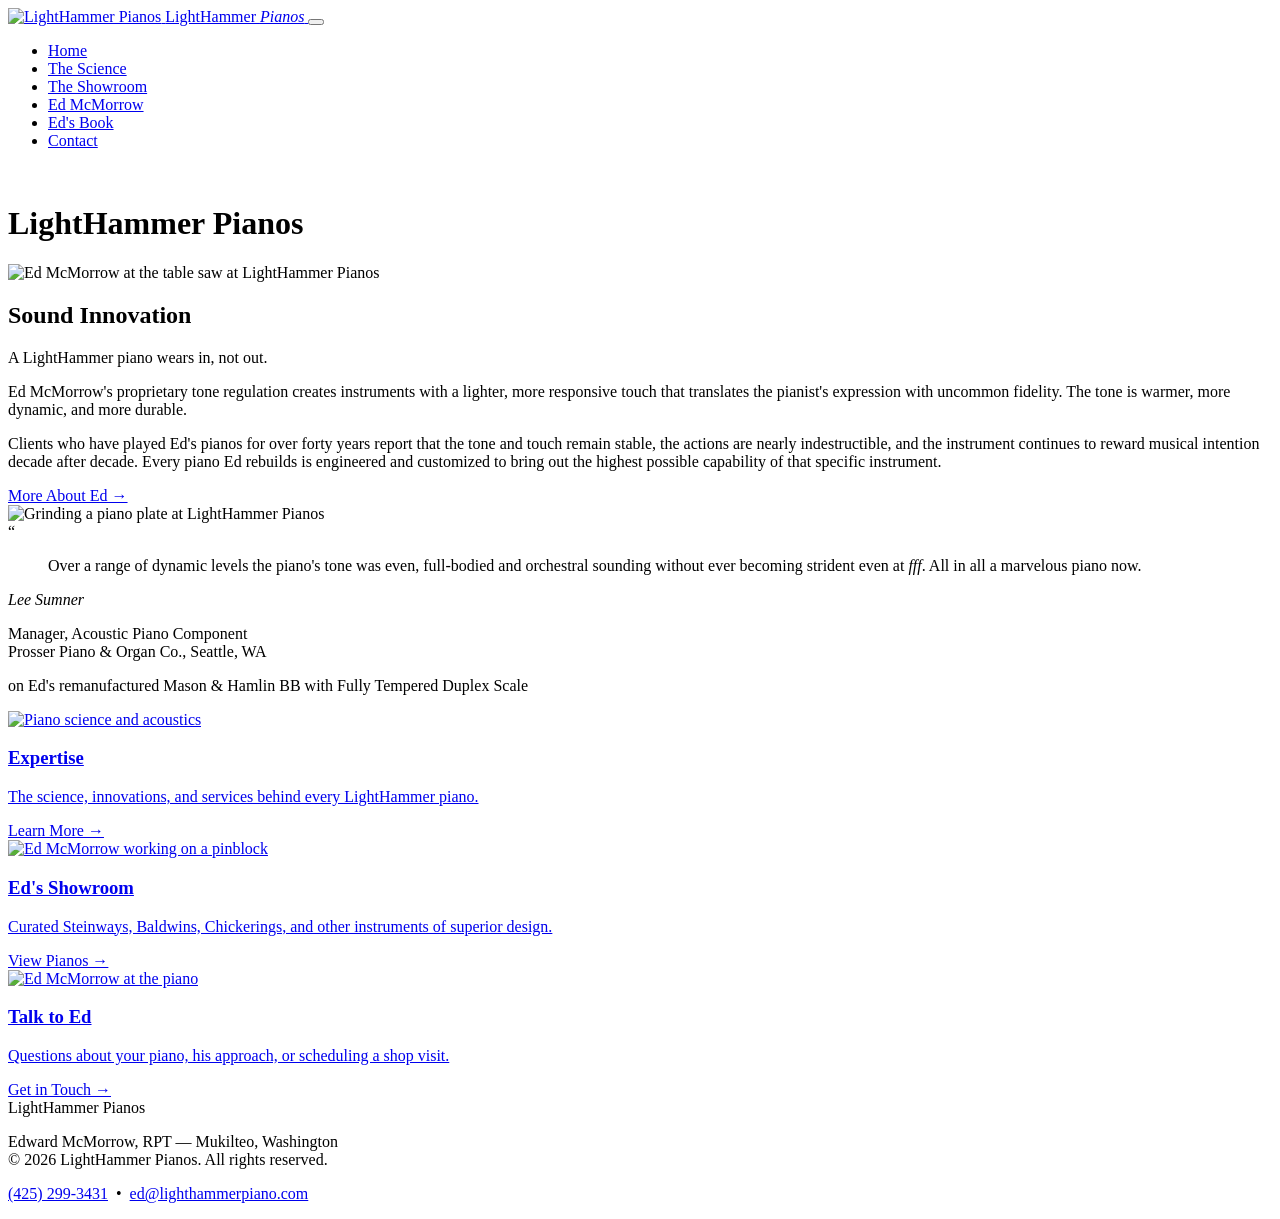
==== index.html @ 106204f9 "Create index.html" ====
<!DOCTYPE html>
<html lang="en">
<head>
<meta charset="UTF-8">
<meta name="viewport" content="width=device-width, initial-scale=1.0">
<title>LightHammer Pianos | Ed McMorrow, RPT | Mukilteo, WA</title>
<meta name="description" content="LightHammer Pianos: over 50 years advancing the science of fine piano tone. Ed McMorrow, RPT — inventor, author, master piano rebuilder. Mukilteo, Washington.">
<link rel="preconnect" href="https://fonts.googleapis.com">
<link rel="preconnect" href="https://fonts.gstatic.com" crossorigin>
<link href="https://fonts.googleapis.com/css2?family=Cormorant+Garamond:ital,wght@0,300;0,400;0,500;0,600;1,300;1,400;1,500&family=Libre+Franklin:wght@300;400;500;600&display=swap" rel="stylesheet">
<link rel="stylesheet" href="style.css">
</head>
<body>

<!-- Navigation -->
<nav class="nav" id="nav">
  <div class="nav-inner">
    <a href="index.html" class="nav-brand">
      <img src="images/logo-hammer.png" alt="LightHammer Pianos" class="nav-hammer">
      <span class="nav-wordmark">LightHammer <em>Pianos</em></span>
    </a>
    <button class="nav-toggle" id="navToggle" aria-label="Toggle menu">
      <span></span><span></span><span></span>
    </button>
    <ul class="nav-links" id="navLinks">
      <li><a href="index.html" class="active">Home</a></li>
      <li><a href="science.html">The Science</a></li>
      <li><a href="pianos.html">The Showroom</a></li>
      <li><a href="about.html">Ed McMorrow</a></li>
      <li><a href="book.html">Ed's Book</a></li>
      <li><a href="contact.html">Contact</a></li>
    </ul>
  </div>
</nav>

<!-- Header Image -->
<header class="home-header">
  <a href="science.html">
    <picture>
      <source media="(max-width: 1024px)" srcset="images/header-home-mobile.jpg">
      <img src="images/header-home.jpg" alt="LightHammer Pianos — Over 50 years advancing the science of fine piano tone — Ed McMorrow, RPT">
    </picture>
  </a>
  <h1 class="sr-only">LightHammer Pianos</h1>
</header>

<!-- Sound Innovation -->
<section class="intro">
  <div class="intro-inner">
    <div class="intro-img">
      <img src="images/ed-tablesaw.png" alt="Ed McMorrow at the table saw at LightHammer Pianos" loading="lazy">
    </div>
    <div class="intro-text">
      <h2>Sound Innovation</h2>
      <p class="lead">A LightHammer piano wears in, not out.</p>
      <p>Ed McMorrow's proprietary tone regulation creates instruments with a lighter, more responsive touch that translates the pianist's expression with uncommon fidelity. The tone is warmer, more dynamic, and more durable.</p>
      <p>Clients who have played Ed's pianos for over forty years report that the tone and touch remain stable, the actions are nearly indestructible, and the instrument continues to reward musical intention decade after decade. Every piano Ed rebuilds is engineered and customized to bring out the highest possible capability of that specific instrument.</p>
      <a href="about.html" class="text-link">More About Ed &rarr;</a>
    </div>
  </div>
</section>

<!-- Sparks Divider -->
<div class="divider-img">
  <img src="images/sparks.png" alt="Grinding a piano plate at LightHammer Pianos" loading="lazy">
</div>

<!-- Testimonial -->
<section class="testimonial">
  <div class="testimonial-inner">
    <div class="quote-mark">&ldquo;</div>
    <blockquote>Over a range of dynamic levels the piano's tone was even, full-bodied and orchestral sounding without ever becoming strident even at <em>fff</em>. All in all a marvelous piano now.</blockquote>
    <cite>Lee Sumner</cite>
    <p class="cite-title">Manager, Acoustic Piano Component<br>Prosser Piano &amp; Organ Co., Seattle, WA</p>
    <p class="cite-context">on Ed's remanufactured Mason &amp; Hamlin BB with Fully Tempered Duplex Scale</p>
  </div>
</section>

<!-- Pathway Cards -->
<section class="pathways">
  <div class="pathways-inner">
    <a href="science.html" class="pathway">
      <div class="pathway-img">
        <img src="images/piano-math.jpg" alt="Piano science and acoustics" loading="lazy">
      </div>
      <h3>Expertise</h3>
      <p>The science, innovations, and services behind every LightHammer piano.</p>
      <span class="pathway-link">Learn More &rarr;</span>
    </a>
    <a href="pianos.html" class="pathway">
      <div class="pathway-img">
        <img src="images/pinblock.jpg" alt="Ed McMorrow working on a pinblock" loading="lazy">
      </div>
      <h3>Ed's Showroom</h3>
      <p>Curated Steinways, Baldwins, Chickerings, and other instruments of superior design.</p>
      <span class="pathway-link">View Pianos &rarr;</span>
    </a>
    <a href="contact.html" class="pathway">
      <div class="pathway-img">
        <img src="images/ed-playing.jpg" alt="Ed McMorrow at the piano" loading="lazy">
      </div>
      <h3>Talk to Ed</h3>
      <p>Questions about your piano, his approach, or scheduling a shop visit.</p>
      <span class="pathway-link">Get in Touch &rarr;</span>
    </a>
  </div>
</section>

<!-- Footer -->
<footer class="footer">
  <div class="footer-inner">
    <div class="footer-brand">LightHammer Pianos</div>
    <p>Edward McMorrow, RPT &mdash; Mukilteo, Washington<br>&copy; <span id="yr"></span> LightHammer Pianos. All rights reserved.</p>
    <p class="footer-contact"><a href="tel:4252993431">(425) 299-3431</a> &nbsp;&bull;&nbsp; <a href="mailto:ed@lighthammerpiano.com">ed@lighthammerpiano.com</a></p>
  </div>
</footer>

<script>
document.getElementById('yr').textContent = new Date().getFullYear();
var tog = document.getElementById('navToggle');
var links = document.getElementById('navLinks');
tog.addEventListener('click', function() {
  tog.classList.toggle('open');
  links.classList.toggle('open');
});
</script>
</body>
</html>
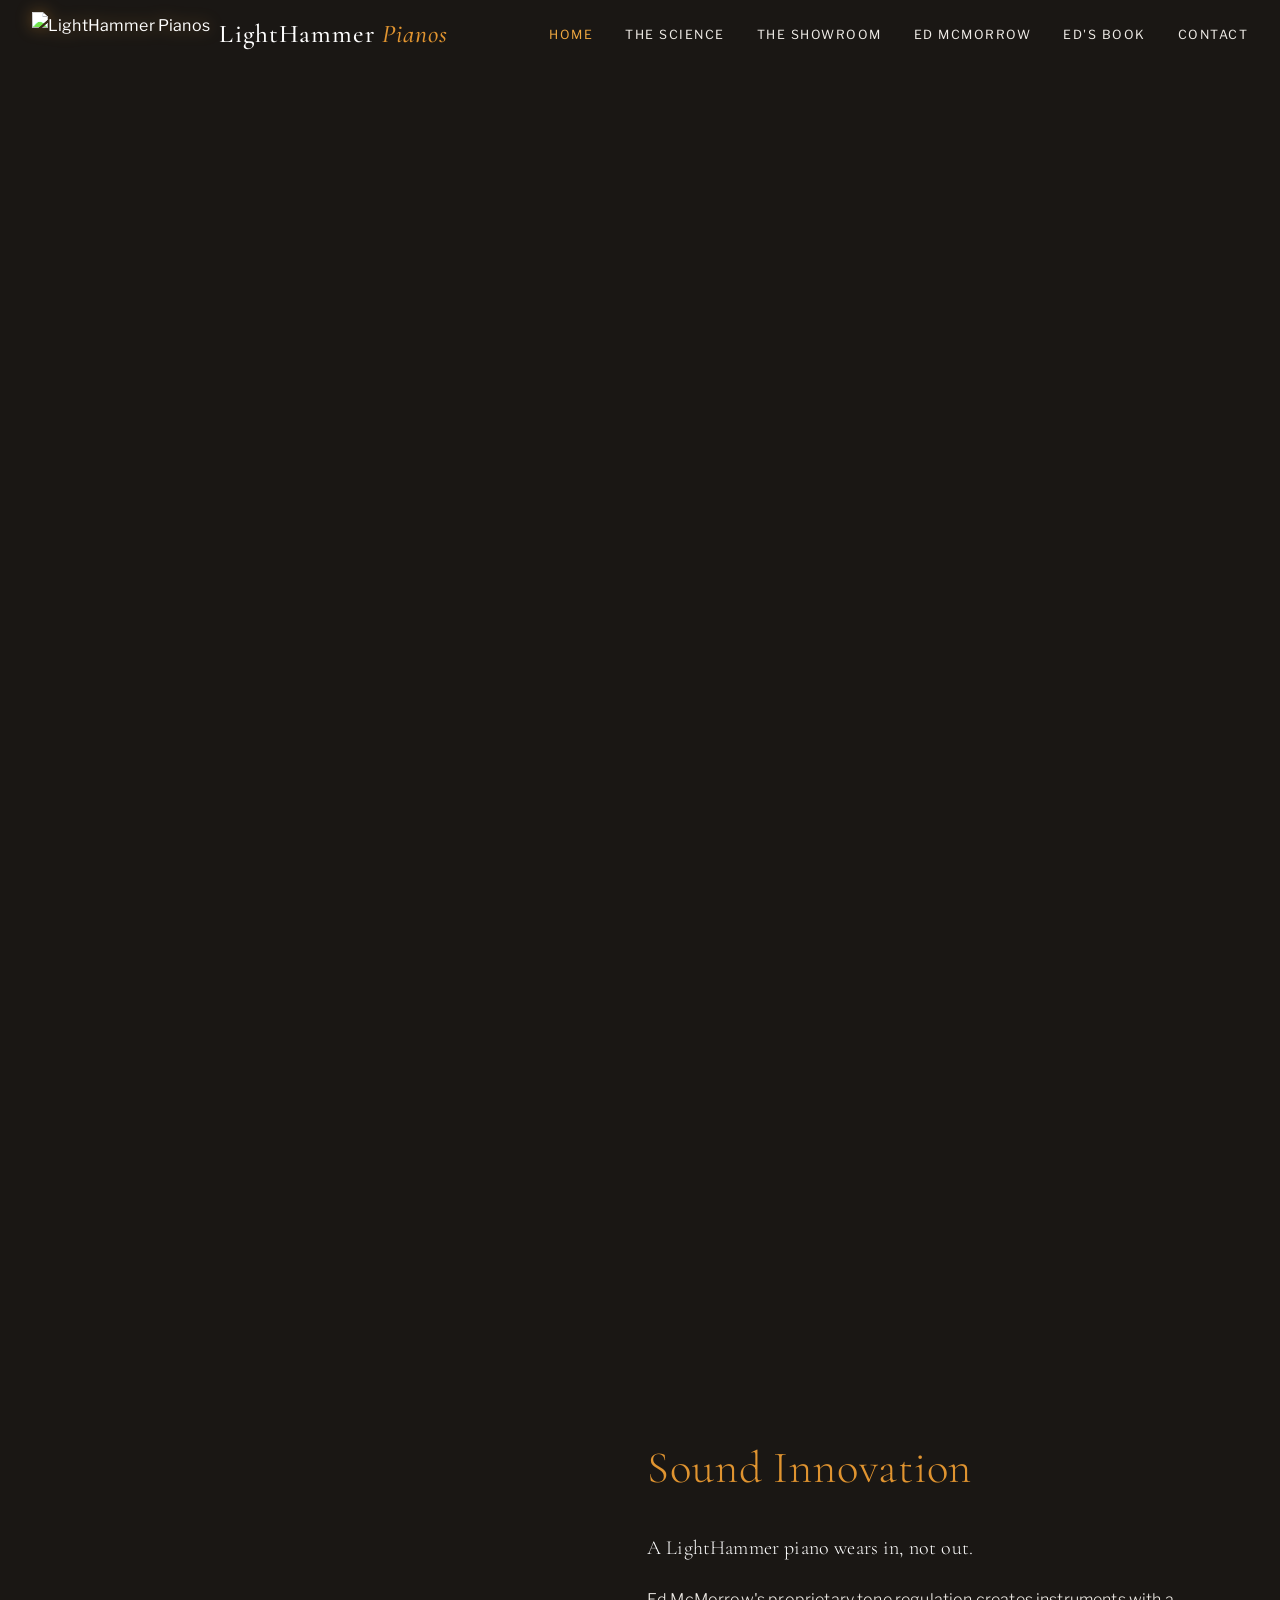
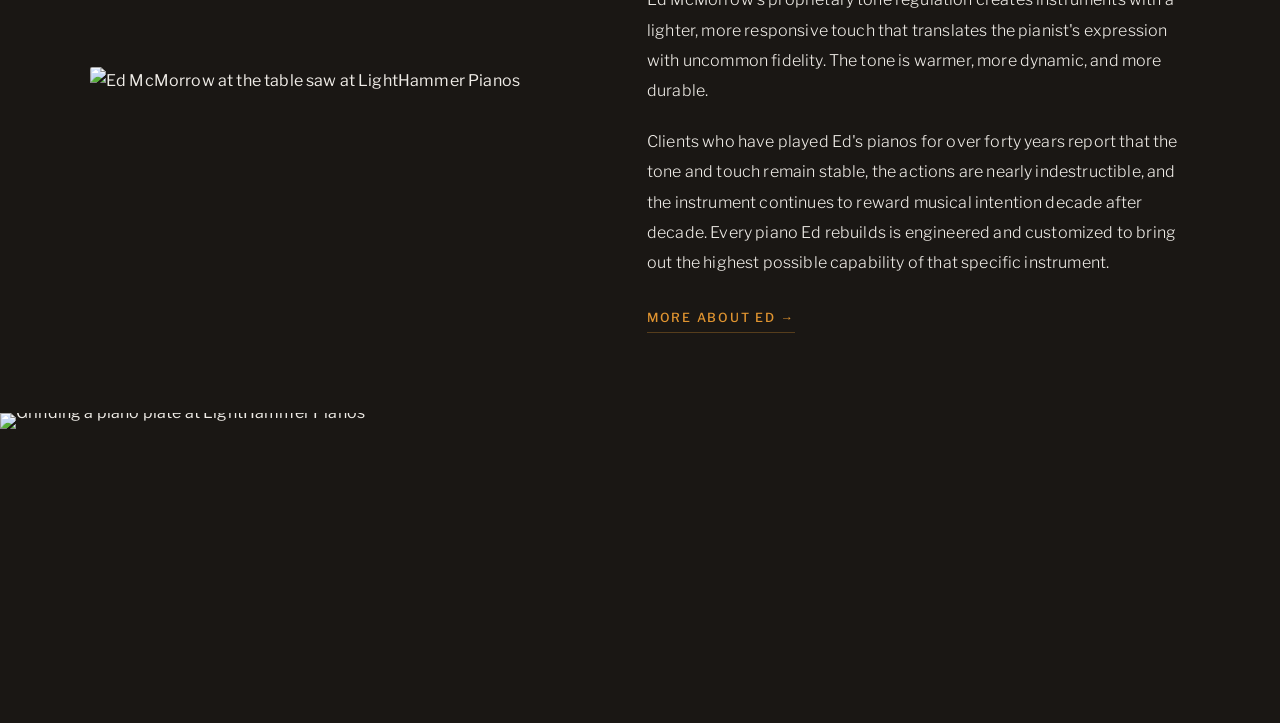
==== commit 922c93ca: "Update index.html" ====
--- a/index.html
+++ b/index.html
@@ -12,7 +12,6 @@
 </head>
 <body>
 
-<!-- Navigation -->
 <nav class="nav" id="nav">
   <div class="nav-inner">
     <a href="index.html" class="nav-brand">
@@ -33,7 +32,6 @@
   </div>
 </nav>
 
-<!-- Header Image -->
 <header class="home-header">
   <a href="science.html">
     <picture>
@@ -44,7 +42,6 @@
   <h1 class="sr-only">LightHammer Pianos</h1>
 </header>
 
-<!-- Sound Innovation -->
 <section class="intro">
   <div class="intro-inner">
     <div class="intro-img">
@@ -60,12 +57,10 @@
   </div>
 </section>
 
-<!-- Sparks Divider -->
 <div class="divider-img">
   <img src="images/sparks.png" alt="Grinding a piano plate at LightHammer Pianos" loading="lazy">
 </div>
 
-<!-- Testimonial -->
 <section class="testimonial">
   <div class="testimonial-inner">
     <div class="quote-mark">&ldquo;</div>
@@ -76,29 +71,22 @@
   </div>
 </section>
 
-<!-- Pathway Cards -->
 <section class="pathways">
   <div class="pathways-inner">
     <a href="science.html" class="pathway">
-      <div class="pathway-img">
-        <img src="images/piano-math.jpg" alt="Piano science and acoustics" loading="lazy">
-      </div>
-      <h3>Expertise</h3>
-      <p>The science, innovations, and services behind every LightHammer piano.</p>
+      <div class="pathway-img"><img src="images/piano-math.jpg" alt="Piano science and acoustics" loading="lazy"></div>
+      <h3>The Science</h3>
+      <p>The acoustics, innovations, and services behind every LightHammer piano.</p>
       <span class="pathway-link">Learn More &rarr;</span>
     </a>
     <a href="pianos.html" class="pathway">
-      <div class="pathway-img">
-        <img src="images/pinblock.jpg" alt="Ed McMorrow working on a pinblock" loading="lazy">
-      </div>
+      <div class="pathway-img"><img src="images/pinblock.jpg" alt="Ed McMorrow working on a pinblock" loading="lazy"></div>
       <h3>Ed's Showroom</h3>
       <p>Curated Steinways, Baldwins, Chickerings, and other instruments of superior design.</p>
       <span class="pathway-link">View Pianos &rarr;</span>
     </a>
     <a href="contact.html" class="pathway">
-      <div class="pathway-img">
-        <img src="images/ed-playing.jpg" alt="Ed McMorrow at the piano" loading="lazy">
-      </div>
+      <div class="pathway-img"><img src="images/ed-playing-piano.jpeg" alt="Ed McMorrow at the piano" loading="lazy"></div>
       <h3>Talk to Ed</h3>
       <p>Questions about your piano, his approach, or scheduling a shop visit.</p>
       <span class="pathway-link">Get in Touch &rarr;</span>
@@ -106,7 +94,6 @@
   </div>
 </section>
 
-<!-- Footer -->
 <footer class="footer">
   <div class="footer-inner">
     <div class="footer-brand">LightHammer Pianos</div>
@@ -119,10 +106,7 @@
 document.getElementById('yr').textContent = new Date().getFullYear();
 var tog = document.getElementById('navToggle');
 var links = document.getElementById('navLinks');
-tog.addEventListener('click', function() {
-  tog.classList.toggle('open');
-  links.classList.toggle('open');
-});
+tog.addEventListener('click', function() { tog.classList.toggle('open'); links.classList.toggle('open'); });
 </script>
 </body>
 </html>
--- a/style.css
+++ b/style.css
@@ -0,0 +1,854 @@
+/* ═══════════════════════════════════════
+   LightHammer Pianos — Static Site CSS
+   ═══════════════════════════════════════ */
+
+/* ─── Reset & Base ─── */
+*, *::before, *::after { box-sizing: border-box; margin: 0; padding: 0; }
+html { font-size: 16px; }
+body {
+  font-family: 'Libre Franklin', 'Segoe UI', sans-serif;
+  background: #1A1714;
+  color: #F0EDE8;
+  line-height: 1.75;
+  letter-spacing: .01em;
+  -webkit-font-smoothing: antialiased;
+}
+img { max-width: 100%; height: auto; display: block; }
+a { color: #F0EDE8; text-decoration: none; transition: color .3s; }
+a:hover { color: #F0A840; }
+
+/* ─── Navigation ─── */
+.nav {
+  position: sticky;
+  top: 0;
+  z-index: 1000;
+  background: #1A1714;
+}
+.nav-inner {
+  max-width: 1400px;
+  margin: 0 auto;
+  display: flex;
+  align-items: center;
+  padding: .75rem 2rem;
+}
+.nav-brand {
+  display: flex;
+  align-items: center;
+  gap: .6rem;
+  flex-shrink: 0;
+}
+.nav-brand:hover { opacity: .9; }
+.nav-hammer {
+  height: 44px;
+  width: auto;
+  filter: brightness(1.3) drop-shadow(0 0 8px rgba(224,148,48,.4));
+}
+.nav-wordmark {
+  font-family: 'Cormorant Garamond', Georgia, serif;
+  font-size: 1.6rem;
+  font-weight: 500;
+  letter-spacing: .04em;
+  color: #fff;
+}
+.nav-wordmark em {
+  font-style: italic;
+  color: #E09430;
+}
+.nav-links {
+  display: flex;
+  gap: 2rem;
+  list-style: none;
+  margin: 0 0 0 auto;
+  padding: 0;
+  align-items: center;
+}
+.nav-links a {
+  font-size: .78rem;
+  font-weight: 400;
+  letter-spacing: .12em;
+  text-transform: uppercase;
+  color: #F0EDE8;
+  transition: color .3s;
+}
+.nav-links a:hover,
+.nav-links a.active { color: #F0A840; }
+.nav-toggle {
+  display: none;
+  background: none;
+  border: none;
+  cursor: pointer;
+  padding: .5rem;
+  margin-left: auto;
+}
+.nav-toggle span {
+  display: block;
+  width: 24px;
+  height: 2px;
+  background: #E09430;
+  margin: 5px 0;
+  transition: all .3s;
+}
+.nav-toggle.open span:nth-child(1) { transform: rotate(45deg) translate(5px, 5px); }
+.nav-toggle.open span:nth-child(2) { opacity: 0; }
+.nav-toggle.open span:nth-child(3) { transform: rotate(-45deg) translate(5px, -5px); }
+
+/* ─── Home Header Image ─── */
+.home-header { line-height: 0; }
+.home-header a { display: block; line-height: 0; }
+.home-header img { width: 100%; height: auto; }
+
+/* ─── Screen Reader Only ─── */
+.sr-only {
+  position: absolute; width: 1px; height: 1px;
+  padding: 0; margin: -1px; overflow: hidden;
+  clip: rect(0,0,0,0); border: 0;
+}
+
+/* ─── Intro Section ─── */
+.intro { padding: 5rem 2rem; }
+.intro-inner {
+  max-width: 1100px;
+  margin: 0 auto;
+  display: flex;
+  flex-wrap: wrap;
+  gap: 4rem;
+  align-items: center;
+}
+.intro-img {
+  flex: 1 1 400px;
+  min-width: 0;
+}
+.intro-img img { width: 100%; border-radius: 2px; }
+.intro-text {
+  flex: 1 1 450px;
+  min-width: 0;
+}
+.intro-text h2 {
+  font-family: 'Cormorant Garamond', Georgia, serif;
+  font-size: clamp(1.8rem, 3.5vw, 2.8rem);
+  font-weight: 300;
+  color: #E09430;
+  margin-bottom: 1.5rem;
+  letter-spacing: .02em;
+}
+.intro-text .lead {
+  font-family: 'Cormorant Garamond', Georgia, serif;
+  font-size: 1.25rem;
+  color: #fff;
+  line-height: 1.7;
+  margin-bottom: 1.25rem;
+}
+.intro-text p {
+  font-size: 1rem;
+  font-weight: 300;
+  color: #F0EDE8;
+  line-height: 1.9;
+  margin-bottom: 1.25rem;
+}
+.text-link {
+  display: inline-block;
+  font-size: .78rem;
+  font-weight: 500;
+  letter-spacing: .14em;
+  text-transform: uppercase;
+  color: #E09430;
+  border-bottom: 1px solid rgba(224,148,48,.3);
+  padding-bottom: .2rem;
+  margin-top: .5rem;
+  transition: border-color .3s;
+}
+.text-link:hover { color: #F0A840; border-color: #E09430; }
+
+/* ─── Divider Image ─── */
+.divider-img { line-height: 0; }
+.divider-img img {
+  width: 100%;
+  height: 350px;
+  object-fit: cover;
+  object-position: center;
+}
+
+/* ─── Testimonial ─── */
+.testimonial {
+  padding: 5rem 2rem;
+  background: #2C2824;
+  text-align: center;
+}
+.testimonial-inner {
+  max-width: 850px;
+  margin: 0 auto;
+}
+.quote-mark {
+  font-family: 'Cormorant Garamond', Georgia, serif;
+  font-size: 4rem;
+  color: #B87820;
+  line-height: 1;
+  margin-bottom: 1rem;
+}
+.testimonial blockquote {
+  font-family: 'Cormorant Garamond', Georgia, serif;
+  font-size: clamp(1.1rem, 2vw, 1.3rem);
+  font-style: italic;
+  color: #fff;
+  line-height: 1.8;
+  margin-bottom: 2rem;
+  border: none;
+  padding: 0;
+}
+.testimonial cite {
+  font-family: 'Libre Franklin', sans-serif;
+  font-size: .88rem;
+  font-weight: 400;
+  color: #F0EDE8;
+  font-style: normal;
+  display: block;
+  letter-spacing: .03em;
+}
+.cite-title {
+  font-size: .82rem;
+  font-weight: 300;
+  color: #C8C0B4;
+  line-height: 1.65;
+  letter-spacing: .02em;
+}
+.cite-context {
+  font-size: .72rem;
+  color: #B87820;
+  margin-top: .25rem;
+}
+
+/* ─── Pathway Cards ─── */
+.pathways {
+  padding: 5rem 2rem;
+}
+.pathways-inner {
+  max-width: 1100px;
+  margin: 0 auto;
+  display: flex;
+  flex-wrap: wrap;
+  gap: 2.5rem;
+}
+.pathway {
+  flex: 1 1 280px;
+  min-width: 0;
+  border: 1px solid rgba(224,148,48,.1);
+  background: rgba(44,40,36,.2);
+  transition: all .4s;
+  display: block;
+  color: #F0EDE8;
+}
+.pathway:hover {
+  border-color: rgba(224,148,48,.25);
+  background: rgba(44,40,36,.4);
+  color: #fff;
+}
+.pathway-img {
+  width: 100%;
+  height: 220px;
+  overflow: hidden;
+}
+.pathway-img img {
+  width: 100%;
+  height: 100%;
+  object-fit: cover;
+  transition: transform .5s;
+}
+.pathway:hover .pathway-img img { transform: scale(1.05); }
+.pathway h3 {
+  font-family: 'Cormorant Garamond', Georgia, serif;
+  font-size: 1.3rem;
+  font-weight: 500;
+  color: #fff;
+  margin: 1.5rem 1.5rem .5rem;
+}
+.pathway p {
+  font-size: .9rem;
+  font-weight: 300;
+  color: #C8C0B4;
+  line-height: 1.7;
+  margin: 0 1.5rem 1rem;
+  letter-spacing: .01em;
+}
+.pathway-link {
+  display: inline-block;
+  font-size: .72rem;
+  font-weight: 500;
+  letter-spacing: .12em;
+  text-transform: uppercase;
+  color: #E09430;
+  margin: 0 1.5rem 1.5rem;
+}
+
+/* ─── Inner Page Banner ─── */
+.page-banner {
+  position: relative;
+  min-height: 35vh;
+  display: flex;
+  align-items: center;
+  justify-content: center;
+  text-align: center;
+  overflow: hidden;
+}
+.page-banner-bg {
+  position: absolute;
+  inset: 0;
+  background-size: cover;
+  background-position: center;
+  background-repeat: no-repeat;
+}
+.page-banner-bg::after {
+  content: '';
+  position: absolute;
+  inset: 0;
+  background: linear-gradient(180deg, rgba(26,23,20,.65) 0%, rgba(26,23,20,.55) 50%, rgba(26,23,20,.75) 100%);
+}
+.page-banner-content {
+  position: relative;
+  padding: 4rem 2rem;
+  max-width: 700px;
+}
+.page-banner h1 {
+  font-family: 'Cormorant Garamond', Georgia, serif;
+  font-size: clamp(2.2rem, 5vw, 3.5rem);
+  font-weight: 300;
+  color: #fff;
+  margin-bottom: .5rem;
+}
+.page-banner h1 em { font-style: italic; color: #E09430; font-weight: 400; }
+.page-banner p {
+  font-family: 'Cormorant Garamond', Georgia, serif;
+  font-size: 1.1rem;
+  font-weight: 300;
+  color: #F0EDE8;
+  max-width: 600px;
+  margin: 0 auto;
+  line-height: 1.7;
+}
+
+/* ─── Content Sections ─── */
+.content-section { padding: 5rem 2rem; }
+.content-inner { max-width: 1100px; margin: 0 auto; }
+.alt-bg { background: #2C2824; }
+
+/* ─── Two Column ─── */
+.two-col {
+  display: flex;
+  flex-wrap: wrap;
+  gap: 4rem;
+  align-items: flex-start;
+}
+.two-col > * { flex: 1 1 420px; min-width: 0; }
+
+/* ─── Prose ─── */
+.prose p {
+  font-size: 1rem;
+  font-weight: 300;
+  color: #F0EDE8;
+  margin-bottom: 1.5rem;
+  line-height: 1.9;
+  letter-spacing: .01em;
+}
+.prose p:first-of-type {
+  font-family: 'Cormorant Garamond', Georgia, serif;
+  font-size: 1.15rem;
+  color: #fff;
+  line-height: 1.8;
+}
+.prose em { color: #fff; font-style: italic; }
+
+/* ─── Section Labels ─── */
+.section-label {
+  font-family: 'Libre Franklin', sans-serif;
+  font-size: .68rem;
+  font-weight: 500;
+  letter-spacing: .25em;
+  text-transform: uppercase;
+  color: #E09430;
+  margin-bottom: 1.5rem;
+  display: flex;
+  align-items: center;
+  gap: 1rem;
+}
+.section-label::before {
+  content: '';
+  width: 30px;
+  height: 1px;
+  background: #B87820;
+}
+.section-h2 {
+  font-family: 'Cormorant Garamond', Georgia, serif;
+  font-size: clamp(1.8rem, 4vw, 2.8rem);
+  font-weight: 300;
+  color: #fff;
+  margin-bottom: 3rem;
+}
+
+/* ─── Innovation Cards ─── */
+.card-grid {
+  display: flex;
+  flex-wrap: wrap;
+  gap: 2.5rem;
+}
+.card {
+  flex: 1 1 300px;
+  min-width: 0;
+  padding: 2.5rem;
+  border: 1px solid rgba(224,148,48,.1);
+  background: rgba(26,23,20,.5);
+  transition: all .4s;
+  position: relative;
+  overflow: hidden;
+}
+.card::before {
+  content: '';
+  position: absolute;
+  top: 0; left: 0;
+  width: 100%; height: 2px;
+  background: linear-gradient(90deg, #E09430, transparent);
+  transform: scaleX(0);
+  transform-origin: left;
+  transition: transform .5s;
+}
+.card:hover::before { transform: scaleX(1); }
+.card:hover { border-color: rgba(224,148,48,.25); background: rgba(44,40,36,.5); }
+.card-icon {
+  font-size: 1.8rem;
+  margin-bottom: 1.25rem;
+  display: block;
+  line-height: 1;
+  color: #E09430;
+}
+.card h3 {
+  font-family: 'Cormorant Garamond', Georgia, serif;
+  font-size: 1.4rem;
+  font-weight: 500;
+  color: #fff;
+  margin-bottom: .75rem;
+}
+.card p {
+  font-size: .92rem;
+  font-weight: 300;
+  color: #F0EDE8;
+  line-height: 1.85;
+}
+
+/* ─── MIS Card ─── */
+.mis-card {
+  padding: 2.5rem;
+  border: 1px solid rgba(224,148,48,.12);
+  background: rgba(44,40,36,.3);
+  position: relative;
+}
+.mis-card::before {
+  content: '';
+  position: absolute;
+  top: -1px; left: 2rem;
+  width: 60px; height: 2px;
+  background: #E09430;
+}
+.mis-card h3 {
+  font-family: 'Cormorant Garamond', Georgia, serif;
+  font-size: 1.5rem;
+  font-weight: 500;
+  color: #fff;
+  margin-bottom: 1.25rem;
+}
+.mis-card h3 em { color: #E09430; }
+.mis-card p {
+  font-size: .95rem;
+  font-weight: 300;
+  color: #F0EDE8;
+  line-height: 1.85;
+  margin-bottom: 1rem;
+}
+
+/* ─── Accordion ─── */
+.accordion { border-bottom: 1px solid rgba(224,148,48,.1); }
+.acc-toggle {
+  width: 100%;
+  display: flex;
+  justify-content: space-between;
+  align-items: center;
+  padding: 1.1rem 0;
+  background: none;
+  border: none;
+  cursor: pointer;
+  font-family: 'Cormorant Garamond', Georgia, serif;
+  font-size: 1.05rem;
+  font-weight: 500;
+  color: #F0EDE8;
+  font-style: italic;
+  text-align: left;
+  transition: color .3s;
+}
+.acc-toggle:hover { color: #E09430; }
+.acc-icon {
+  font-family: 'Libre Franklin', sans-serif;
+  font-size: 1.2rem;
+  font-style: normal;
+  font-weight: 300;
+  color: #E09430;
+  flex-shrink: 0;
+  margin-left: 1rem;
+}
+.acc-panel {
+  max-height: 0;
+  overflow: hidden;
+  transition: max-height .4s ease;
+}
+.acc-panel p {
+  padding: 0 0 1.25rem;
+  font-size: .9rem;
+  font-weight: 300;
+  color: #F0EDE8;
+  line-height: 1.8;
+}
+.mis-ranges {
+  margin: 1.5rem 0;
+  padding: 1.5rem;
+  background: rgba(26,23,20,.5);
+  border-left: 2px solid #B87820;
+}
+.mis-range { margin-bottom: 1rem; }
+.mis-range:last-child { margin-bottom: 0; }
+.mis-range h4 {
+  font-family: 'Cormorant Garamond', Georgia, serif;
+  font-size: 1.05rem;
+  font-weight: 500;
+  color: #F0EDE8;
+  font-style: italic;
+  margin-bottom: .2rem;
+}
+.mis-range p { font-size: .88rem; line-height: 1.75; margin-bottom: 0; }
+
+/* ─── Services List ─── */
+.services-list { columns: 2; column-gap: 2.5rem; }
+.service-item {
+  display: flex;
+  align-items: baseline;
+  gap: .75rem;
+  margin-bottom: 1.1rem;
+  break-inside: avoid;
+}
+.service-item::before {
+  content: '';
+  width: 5px; height: 5px;
+  background: #E09430;
+  border-radius: 50%;
+  flex-shrink: 0;
+  margin-top: .45rem;
+}
+.service-item span {
+  font-size: .95rem;
+  font-weight: 300;
+  color: #fff;
+  line-height: 1.6;
+}
+.ed-quote {
+  margin-top: 2rem;
+  font-family: 'Cormorant Garamond', Georgia, serif;
+  font-size: 1.05rem;
+  font-style: italic;
+  color: #F0EDE8;
+  line-height: 1.75;
+}
+
+/* ─── About ─── */
+.portrait { margin-bottom: 2rem; overflow: hidden; }
+.portrait img { width: 100%; }
+.aside-box {
+  position: relative;
+  padding: 2.5rem;
+  border: 1px solid rgba(224,148,48,.12);
+  background: rgba(44,40,36,.3);
+}
+.aside-box::before {
+  content: '';
+  position: absolute;
+  top: -1px; left: 2rem;
+  width: 60px; height: 2px;
+  background: #E09430;
+}
+.aside-box h3 {
+  font-family: 'Libre Franklin', sans-serif;
+  font-size: .68rem;
+  font-weight: 500;
+  letter-spacing: .22em;
+  text-transform: uppercase;
+  color: #F0EDE8;
+  margin-bottom: 1.5rem;
+}
+.cred {
+  display: flex;
+  align-items: baseline;
+  gap: 1rem;
+  margin-bottom: 1.2rem;
+}
+.cred:last-child { margin-bottom: 0; }
+.cred::before {
+  content: '';
+  width: 4px; height: 4px;
+  background: #E09430;
+  border-radius: 50%;
+  flex-shrink: 0;
+  margin-top: .55rem;
+}
+.cred span { font-size: .9rem; font-weight: 300; color: #F0EDE8; line-height: 1.7; }
+.cred strong { font-weight: 500; color: #fff; }
+.cred em { color: #fff; }
+
+/* ─── Book ─── */
+.book-layout {
+  display: flex;
+  flex-wrap: wrap;
+  gap: 4rem;
+  align-items: center;
+}
+.book-cover {
+  flex: 0 0 280px;
+  aspect-ratio: 3/4;
+  background: linear-gradient(145deg, #3D3530 0%, #1A1714 100%);
+  border: 1px solid rgba(224,148,48,.15);
+  display: flex;
+  flex-direction: column;
+  justify-content: center;
+  align-items: center;
+  padding: 2.5rem;
+  text-align: center;
+  position: relative;
+  box-shadow: 8px 8px 30px rgba(0,0,0,.4);
+}
+.book-cover::before {
+  content: '';
+  position: absolute;
+  top: 12px; left: 12px; right: 12px; bottom: 12px;
+  border: 1px solid rgba(224,148,48,.1);
+}
+.book-cover .pub {
+  font-size: .6rem; letter-spacing: .3em;
+  text-transform: uppercase; color: #C8C0B4;
+  margin-bottom: 1.5rem;
+}
+.book-cover .title {
+  font-family: 'Cormorant Garamond', Georgia, serif;
+  font-size: 1.6rem; font-weight: 400; font-style: italic;
+  color: #fff; line-height: 1.3; margin-bottom: 1rem;
+}
+.book-cover .sub {
+  font-family: 'Cormorant Garamond', Georgia, serif;
+  font-size: .82rem; font-weight: 300; color: #F0EDE8; line-height: 1.6;
+}
+.book-cover .author {
+  font-size: .7rem; letter-spacing: .15em;
+  text-transform: uppercase; color: #C8C0B4; margin-top: 2rem;
+}
+.book-info { flex: 1 1 400px; min-width: 0; }
+.book-info h2 {
+  font-family: 'Cormorant Garamond', Georgia, serif;
+  font-size: clamp(1.8rem, 3.5vw, 2.6rem);
+  font-weight: 300; color: #fff;
+  margin-bottom: 1.5rem; line-height: 1.25;
+}
+.book-info h2 em { font-style: italic; color: #E09430; }
+.book-info p { font-size: 1rem; font-weight: 300; color: #F0EDE8; line-height: 1.9; margin-bottom: 1.25rem; }
+.book-highlight {
+  font-family: 'Cormorant Garamond', Georgia, serif;
+  font-size: 1.1rem; font-style: italic; color: #fff;
+  border-left: 2px solid #B87820;
+  padding-left: 1.25rem; margin: 2rem 0; line-height: 1.7;
+}
+.book-details {
+  margin-top: 1.5rem; padding-top: 1.5rem;
+  border-top: 1px solid rgba(224,148,48,.08);
+  font-size: .9rem; color: #F0EDE8; line-height: 1.8;
+}
+.book-details strong { color: #fff; font-weight: 500; }
+
+/* ─── Contact ─── */
+.contact-layout {
+  display: flex;
+  flex-wrap: wrap;
+  gap: 5rem;
+}
+.contact-layout > * { flex: 1 1 400px; min-width: 0; }
+.contact-item {
+  display: flex;
+  align-items: flex-start;
+  gap: 1.25rem;
+  margin-bottom: 2rem;
+}
+.contact-icon {
+  width: 40px; height: 40px;
+  border: 1px solid rgba(224,148,48,.15);
+  display: flex; align-items: center; justify-content: center;
+  flex-shrink: 0; color: #E09430;
+}
+.contact-icon svg { width: 16px; height: 16px; }
+.contact-lbl {
+  font-size: .72rem; font-weight: 500; letter-spacing: .18em;
+  text-transform: uppercase; color: #C8C0B4; margin-bottom: .35rem;
+}
+.contact-val { font-size: 1rem; font-weight: 300; color: #fff; }
+.contact-val a { color: #fff; }
+.contact-form {
+  padding: 3rem;
+  border: 1px solid rgba(224,148,48,.1);
+  background: rgba(44,40,36,.2);
+}
+.contact-form label {
+  display: block; font-size: .72rem; font-weight: 500;
+  letter-spacing: .18em; text-transform: uppercase;
+  color: #C8C0B4; margin-bottom: .6rem;
+}
+.contact-form input,
+.contact-form textarea,
+.contact-form select {
+  width: 100%; padding: .85rem 1rem;
+  background: rgba(26,23,20,.6);
+  border: 1px solid rgba(224,148,48,.12);
+  color: #fff; font-family: 'Libre Franklin', sans-serif;
+  font-size: .95rem; font-weight: 300;
+  transition: border-color .3s; outline: none;
+  margin-bottom: 1.5rem;
+}
+.contact-form input:focus,
+.contact-form textarea:focus,
+.contact-form select:focus { border-color: #E09430; }
+.contact-form textarea { resize: vertical; min-height: 120px; }
+.contact-form select option { background: #1A1714; color: #fff; }
+.contact-form button {
+  font-family: 'Libre Franklin', sans-serif;
+  font-size: .78rem; font-weight: 500; letter-spacing: .16em;
+  text-transform: uppercase; color: #1A1714;
+  background: #E09430; border: 1px solid #E09430;
+  padding: 1rem 2.5rem; cursor: pointer;
+  transition: all .3s; width: 100%;
+}
+.contact-form button:hover { background: #F0A840; border-color: #F0A840; }
+
+/* ─── Footer ─── */
+.footer {
+  padding: 3rem 2rem;
+  border-top: 1px solid rgba(224,148,48,.08);
+  text-align: center;
+}
+.footer-inner { max-width: 1100px; margin: 0 auto; }
+.footer-brand {
+  font-family: 'Cormorant Garamond', Georgia, serif;
+  font-size: 1.1rem; font-weight: 500;
+  color: #C8C0B4; margin-bottom: .75rem;
+}
+.footer p {
+  font-size: .8rem; font-weight: 300;
+  color: rgba(212,204,192,.45); line-height: 1.9;
+}
+.footer-contact { margin-top: .5rem; }
+.footer-contact a { color: rgba(212,204,192,.55); }
+.footer-contact a:hover { color: #F0A840; }
+
+/* ─── Responsive ─── */
+@media (max-width: 1024px) {
+  .nav-links {
+    display: none;
+    position: fixed;
+    top: 70px;
+    left: 0; right: 0;
+    background: #1A1714;
+    flex-direction: column;
+    padding: 2rem 0;
+    border-bottom: 1px solid rgba(224,148,48,.08);
+  }
+  .nav-links.open { display: flex; }
+  .nav-links a { display: block; padding: 1rem 2rem; font-size: .85rem; }
+  .nav-toggle { display: block; }
+}
+@media (max-width: 900px) {
+  .two-col, .contact-layout, .intro-inner, .pathways-inner { gap: 3rem; }
+  .book-cover { flex: 0 0 200px; }
+  .card-grid > * { flex: 1 1 100%; }
+  .services-list { columns: 1; }
+  .pathways-inner > * { flex: 1 1 100%; }
+  .intro-text { order: -1; }
+  .divider-img img { height: 200px; }
+}
+@media (max-width: 680px) {
+  .book-layout { flex-direction: column; text-align: center; }
+  .book-cover { flex: 0 0 auto; max-width: 220px; margin: 0 auto; }
+  .book-highlight { text-align: left; }
+  .content-section { padding: 3.5rem 1.5rem; }
+  .intro { padding: 3.5rem 1.5rem; }
+}
+
+/* ─── Page Image (no overlay) ─── */
+.page-img { line-height: 0; }
+.page-img img {
+  width: 100%;
+  height: 350px;
+  object-fit: cover;
+  object-position: center;
+}
+.page-img-tall img {
+  height: 450px;
+  object-position: center top;
+}
+
+/* ─── Page Title Bar (below image) ─── */
+.page-title-bar {
+  padding: 2.5rem 2rem;
+  text-align: center;
+  background: #1A1714;
+}
+.page-title-bar h1 {
+  font-family: 'Cormorant Garamond', Georgia, serif;
+  font-size: clamp(2.2rem, 5vw, 3.5rem);
+  font-weight: 300;
+  color: #fff;
+  margin-bottom: .5rem;
+}
+.page-title-bar h1 em {
+  font-style: italic;
+  color: #E09430;
+  font-weight: 400;
+}
+.page-title-bar p {
+  font-family: 'Cormorant Garamond', Georgia, serif;
+  font-size: 1.3rem;
+  font-weight: 300;
+  color: #FFFFFF;
+  max-width: 600px;
+  margin: 0 auto;
+  line-height: 1.7;
+}
+
+/* ─── Matching Prose (consistent font) ─── */
+.prose-match p {
+  font-family: 'Libre Franklin', sans-serif;
+  font-size: 1rem;
+  font-weight: 300;
+  color: #F0EDE8;
+  line-height: 1.9;
+  margin-bottom: 1.25rem;
+  letter-spacing: .01em;
+}
+
+/* ─── Centered Quote ─── */
+.centered-quote {
+  font-family: 'Cormorant Garamond', Georgia, serif;
+  font-size: 1.15rem;
+  font-style: italic;
+  color: #fff;
+  text-align: center;
+  margin: 2.5rem 0;
+  line-height: 1.7;
+  padding: 0 1rem;
+}
+
+/* ─── Responsive additions ─── */
+@media (max-width: 900px) {
+  .page-img img { height: 250px; }
+  .page-img-tall img { height: 300px; }
+}
+@media (max-width: 680px) {
+  .page-img img { height: 200px; }
+  .page-img-tall img { height: 250px; }
+}
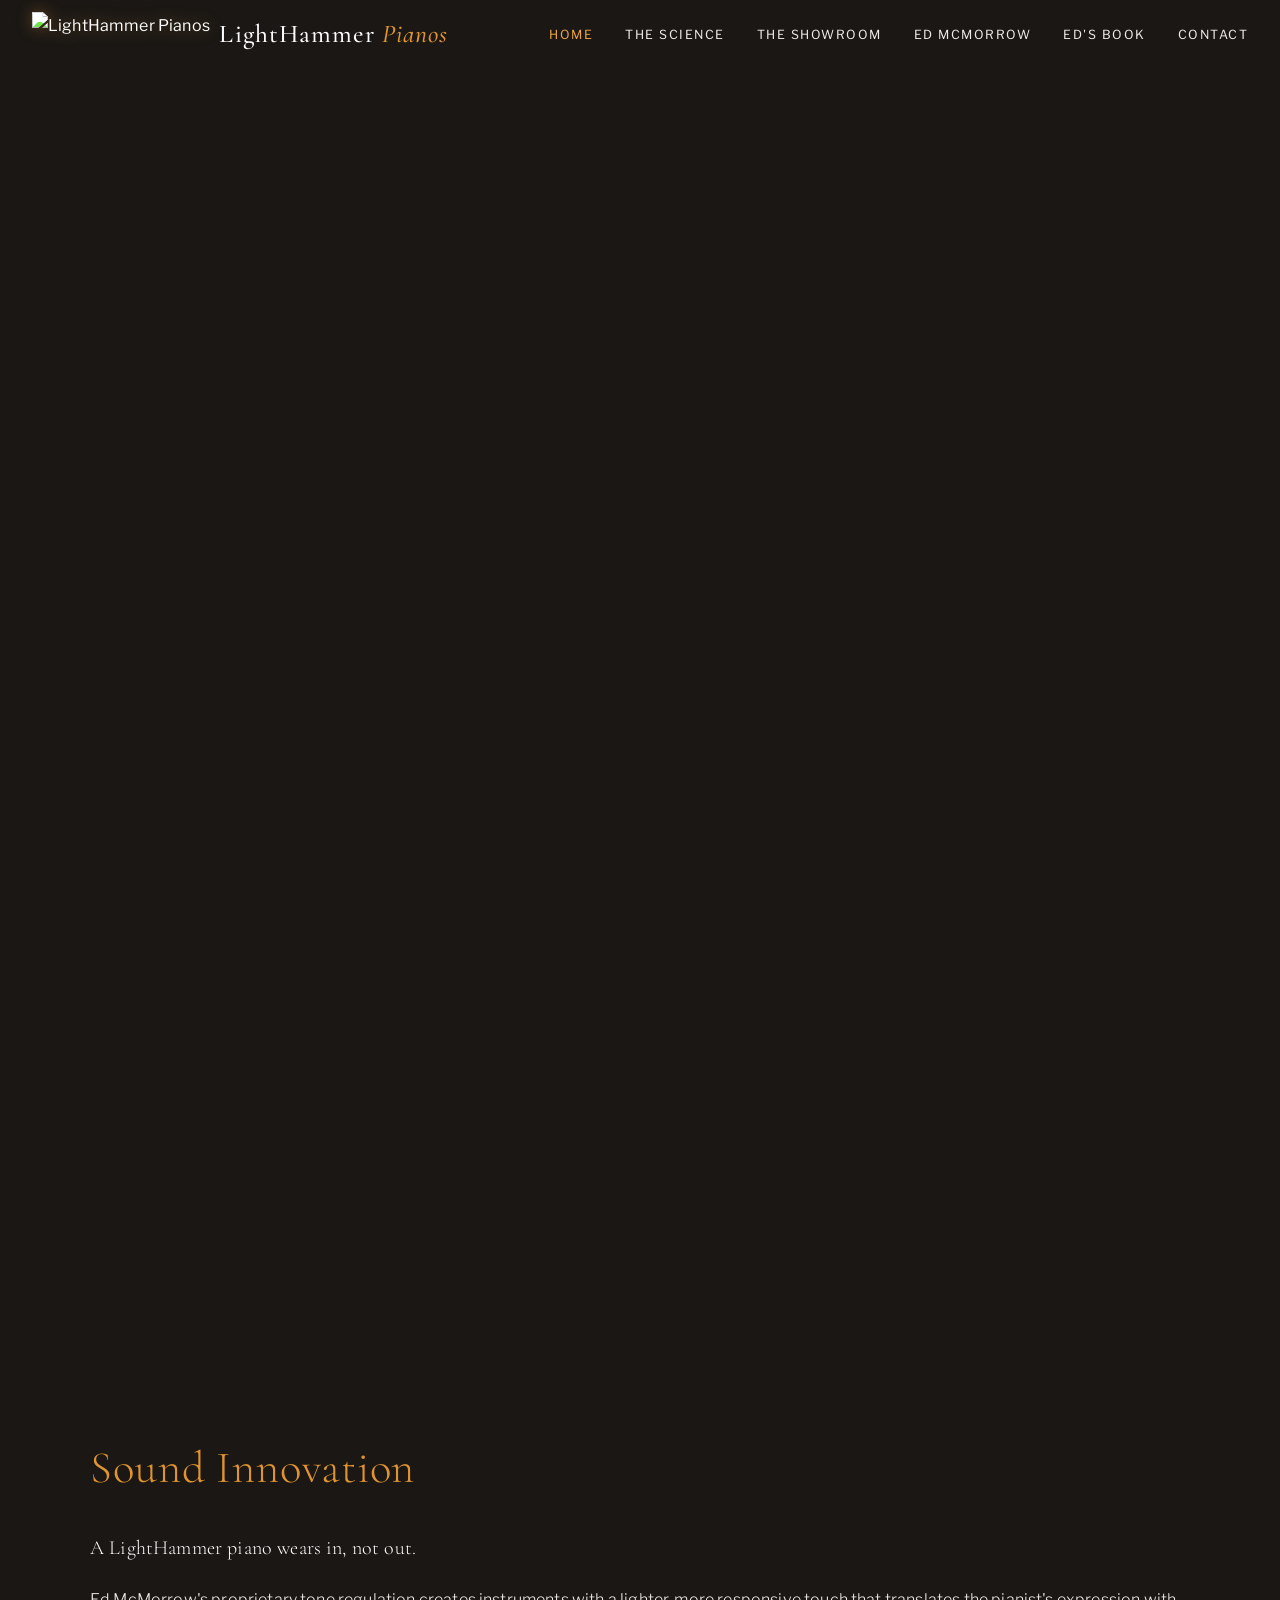
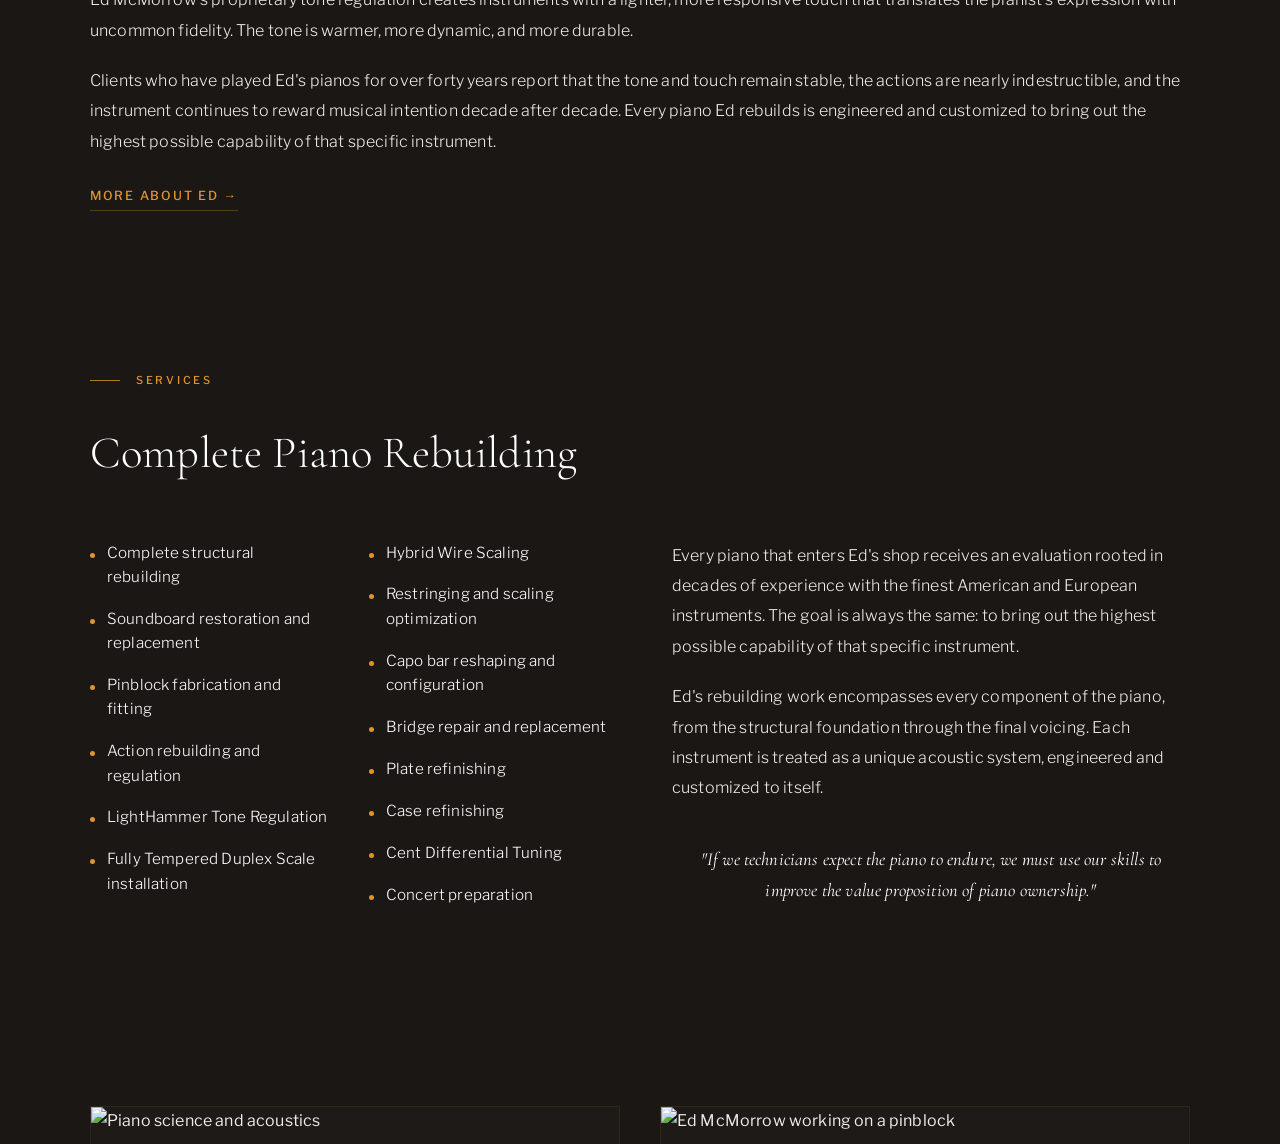
==== commit 6d735d6a: "Update index.html" ====
--- a/index.html
+++ b/index.html
@@ -44,9 +44,7 @@
 
 <section class="intro">
   <div class="intro-inner">
-    <div class="intro-img">
-      <img src="images/ed-tablesaw.png" alt="Ed McMorrow at the table saw at LightHammer Pianos" loading="lazy">
-    </div>
+    
     <div class="intro-text">
       <h2>Sound Innovation</h2>
       <p class="lead">A LightHammer piano wears in, not out.</p>
@@ -57,20 +55,39 @@
   </div>
 </section>
 
-<div class="divider-img">
-  <img src="images/sparks.png" alt="Grinding a piano plate at LightHammer Pianos" loading="lazy">
-</div>
-
-<section class="testimonial">
-  <div class="testimonial-inner">
-    <div class="quote-mark">&ldquo;</div>
-    <blockquote>Over a range of dynamic levels the piano's tone was even, full-bodied and orchestral sounding without ever becoming strident even at <em>fff</em>. All in all a marvelous piano now.</blockquote>
-    <cite>Lee Sumner</cite>
-    <p class="cite-title">Manager, Acoustic Piano Component<br>Prosser Piano &amp; Organ Co., Seattle, WA</p>
-    <p class="cite-context">on Ed's remanufactured Mason &amp; Hamlin BB with Fully Tempered Duplex Scale</p>
+<!-- Services -->
+<section class="content-section">
+  <div class="content-inner">
+    <div class="section-label">Services</div>
+    <h2 class="section-h2">Complete Piano Rebuilding</h2>
+    <div class="two-col">
+      <div>
+        <div class="services-list">
+          <div class="service-item"><span>Complete structural rebuilding</span></div>
+          <div class="service-item"><span>Soundboard restoration and replacement</span></div>
+          <div class="service-item"><span>Pinblock fabrication and fitting</span></div>
+          <div class="service-item"><span>Action rebuilding and regulation</span></div>
+          <div class="service-item"><span>LightHammer Tone Regulation</span></div>
+          <div class="service-item"><span>Fully Tempered Duplex Scale installation</span></div>
+          <div class="service-item"><span>Hybrid Wire Scaling</span></div>
+          <div class="service-item"><span>Restringing and scaling optimization</span></div>
+          <div class="service-item"><span>Capo bar reshaping and configuration</span></div>
+          <div class="service-item"><span>Bridge repair and replacement</span></div>
+          <div class="service-item"><span>Plate refinishing</span></div>
+          <div class="service-item"><span>Case refinishing</span></div>
+          <div class="service-item"><span>Cent Differential Tuning</span></div>
+          <div class="service-item"><span>Concert preparation</span></div>
+        </div>
+      </div>
+      <div class="prose-match">
+        <p>Every piano that enters Ed's shop receives an evaluation rooted in decades of experience with the finest American and European instruments. The goal is always the same: to bring out the highest possible capability of that specific instrument.</p>
+        <p>Ed's rebuilding work encompasses every component of the piano, from the structural foundation through the final voicing. Each instrument is treated as a unique acoustic system, engineered and customized to itself.</p>
+        <div class="centered-quote">"If we technicians expect the piano to endure, we must use our skills to improve the value proposition of piano ownership."</div>
+      </div>
+    </div>
   </div>
 </section>
-
+  
 <section class="pathways">
   <div class="pathways-inner">
     <a href="science.html" class="pathway">
@@ -85,12 +102,20 @@
       <p>Curated Steinways, Baldwins, Chickerings, and other instruments of superior design.</p>
       <span class="pathway-link">View Pianos &rarr;</span>
     </a>
-    <a href="contact.html" class="pathway">
-      <div class="pathway-img"><img src="images/ed-playing-piano.jpeg" alt="Ed McMorrow at the piano" loading="lazy"></div>
-      <h3>Talk to Ed</h3>
-      <p>Questions about your piano, his approach, or scheduling a shop visit.</p>
-      <span class="pathway-link">Get in Touch &rarr;</span>
-    </a>
+    </section>
+
+  
+<div class="divider-img">
+  <img src="images/sparks.png" alt="Grinding a piano plate at LightHammer Pianos" loading="lazy">
+</div>
+
+<section class="testimonial">
+  <div class="testimonial-inner">
+    <div class="quote-mark">&ldquo;</div>
+    <blockquote>Over a range of dynamic levels the piano's tone was even, full-bodied and orchestral sounding without ever becoming strident even at <em>fff</em>. All in all a marvelous piano now.</blockquote>
+    <cite>Lee Sumner</cite>
+    <p class="cite-title">Manager, Acoustic Piano Component<br>Prosser Piano &amp; Organ Co., Seattle, WA</p>
+    <p class="cite-context">on Ed's remanufactured Mason &amp; Hamlin BB with Fully Tempered Duplex Scale</p>
   </div>
 </section>
 
--- a/style.css
+++ b/style.css
@@ -244,16 +244,14 @@
 }
 .pathway-img {
   width: 100%;
-  height: 220px;
   overflow: hidden;
 }
 .pathway-img img {
   width: 100%;
-  height: 100%;
-  object-fit: cover;
-  transition: transform .5s;
-}
-.pathway:hover .pathway-img img { transform: scale(1.05); }
+  height: auto;
+  display: block;
+}
+
 .pathway h3 {
   font-family: 'Cormorant Garamond', Georgia, serif;
   font-size: 1.3rem;
@@ -277,6 +275,21 @@
   text-transform: uppercase;
   color: #E09430;
   margin: 0 1.5rem 1.5rem;
+}
+
+.pathway-spacer {
+  border: none;
+  background: none;
+  pointer-events: none;
+}
+.pathway-spacer:hover {
+  border: none;
+  background: none;
+}
+@media (min-width: 901px) {
+  .pathway-spacer {
+    display: none;
+  }
 }
 
 /* ─── Inner Page Banner ─── */
@@ -783,13 +796,7 @@
 .page-img { line-height: 0; }
 .page-img img {
   width: 100%;
-  height: 350px;
-  object-fit: cover;
-  object-position: center;
-}
-.page-img-tall img {
-  height: 450px;
-  object-position: center top;
+  height: auto;
 }
 
 /* ─── Page Title Bar (below image) ─── */
@@ -852,3 +859,31 @@
   .page-img img { height: 200px; }
   .page-img-tall img { height: 250px; }
 }
+
+@media (max-width: 1024px) {
+  .intro-text {
+    order: -1;
+  }
+  .intro-inner {
+    flex-direction: column;
+  }
+}
+
+.pathway-spacer {
+  border: none;
+  background: none;
+  pointer-events: none;
+}
+.pathway-spacer:hover {
+  border: none;
+  background: none;
+}
+@media (min-width: 901px) {
+  .pathway-spacer {
+    display: none;
+  }
+}
+
+.page-title-bar p {
+  text-wrap: balance;
+}
